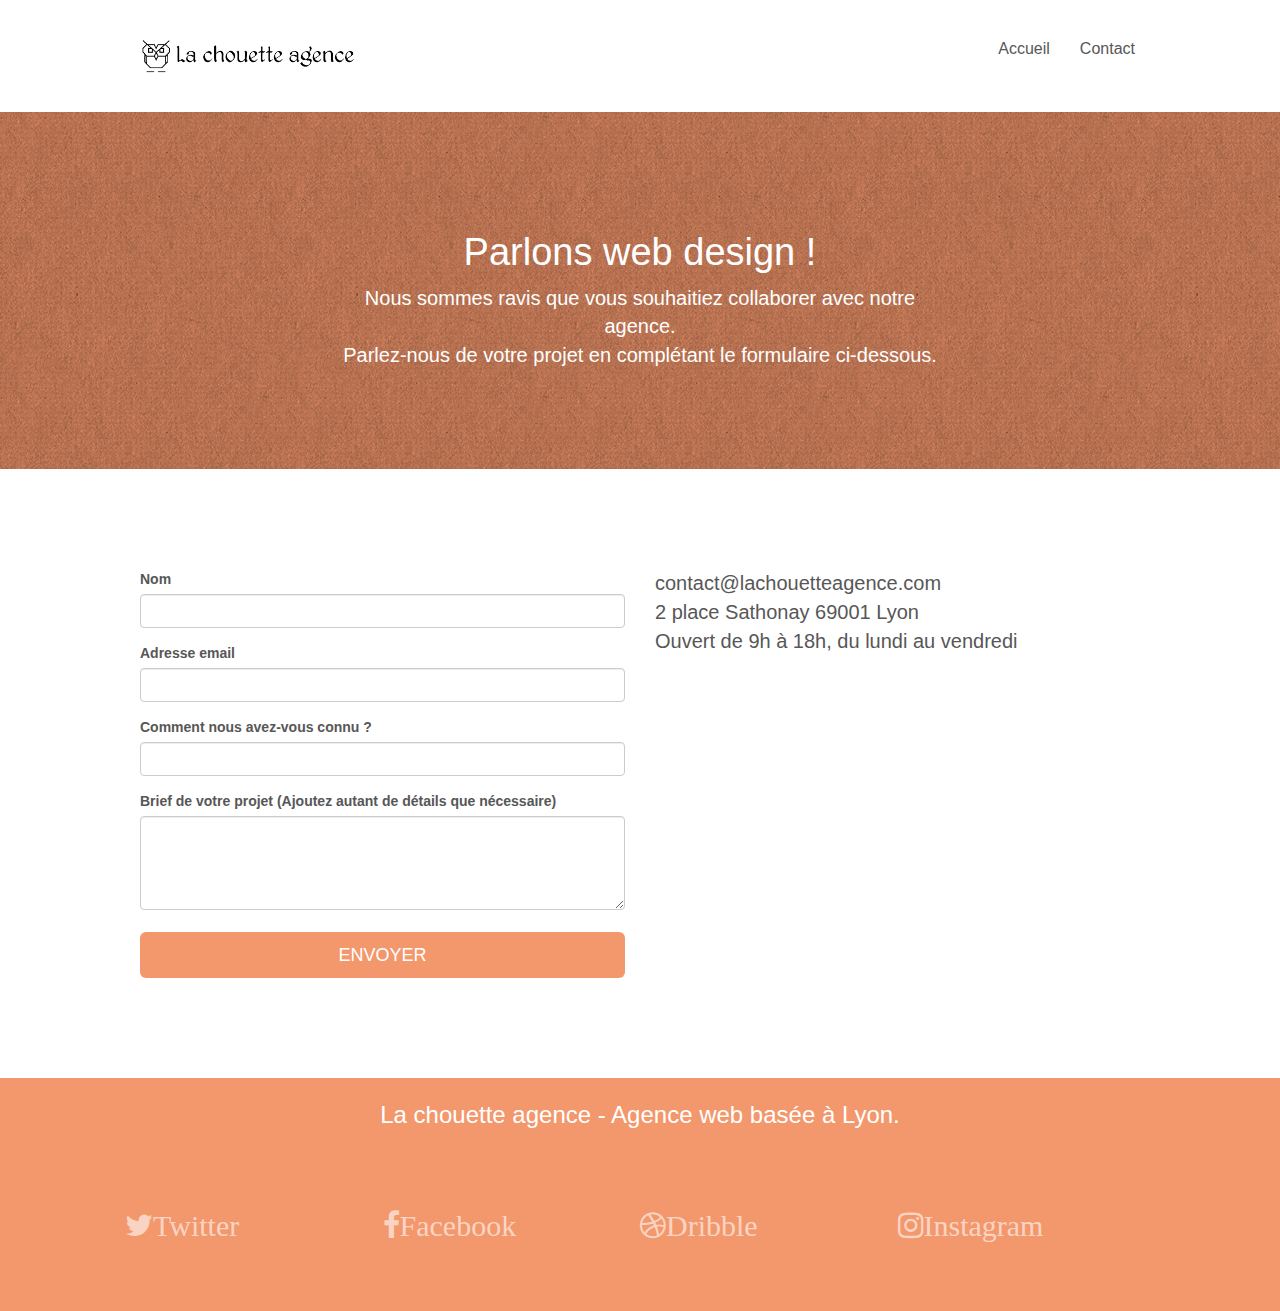
==== Chouette-agence-contact.html @ 3db7aa1b "responsive90% ok et w3c ok" ====
<!doctype html>
<html lang="fr">

<head>
	<meta charset="utf-8">
	<meta name="description" content="Entreprise webdesign Lyon">
	<meta name="viewport" content="width=device-width, initial-scale=1.0, viewport-fit=cover">
	<link rel="shortcut icon" type="image/png" href="favicon.jpg">
	<link rel="stylesheet" type="text/css" href="style.css">
	<link rel="stylesheet" type="text/css" href="./css/bootstrap.css">
	<link rel="stylesheet" type="text/css" href="./css/font-awesome.css">
	<title>Chouette Agence Contact</title>
</head>

<body>
	<!-- Principal conteneur -->
	<div class="page-container">

		<!-- bloc-0 -->
		<div class="bloc bgc-white l-bloc " id="bloc-0">
			<div class="container bloc-sm">
				<nav class="navbar row">
					<div class="navbar-header">
						<a class="navbar-brand" href="index.html"><img src="img/la-chouette-agence.png"
								alt="atlanta web design logo" height="40" /></a>
						<button id="nav-toggle" type="button" class="ui-navbar-toggle navbar-toggle"
							data-toggle="collapse" data-target=".navbar-1">
							<span class="sr-only">Toggle navigation</span><span class="icon-bar"></span><span
								class="icon-bar"></span><span class="icon-bar"></span>
						</button>
					</div>
					<div class="collapse navbar-collapse navbar-1 special-dropdown-nav">
						<ul class="site-navigation nav navbar-nav">
							<li>
								<a href="index.html">Accueil</a>
							</li>
							<li>
							</li>
							<li>
								<a href="Chouette-agence-contact.html">Contact</a>
							</li>
						</ul>
					</div>
				</nav>
			</div>
		</div>
		<!-- bloc-0 END -->

		<!-- bloc-6 -->
		<div class="bloc bg-dots-bg bg-repeat bgc-atomic-tangerine d-bloc bloc-bg-texture texture-paper" id="bloc-6">
			<div class="container bloc-lg">
				<div class="row">
					<div class="col-sm-12">
						<h1 class="text-center hero-bloc-text tc-white">
							Parlons web design !
						</h1>
						<p class="text-center mg-lg tc-white tight-width-whitespace">
							Nous sommes ravis que vous souhaitiez collaborer avec notre agence.<br>
							Parlez-nous de votre projet en complétant le formulaire ci-dessous.
						</p>
					</div>
				</div>
			</div>
		</div>
		<!-- bloc-6 END -->

		<!-- bloc-7 -->
		<div class="bloc bgc-white l-bloc" id="bloc-7">
			<div class="container bloc-lg">
				<div class="row">
					<div class="col-sm-6">
						<form id="form_1">
							<div class="form-group">
								<label>
									Nom
								</label>
								<input id="name" class="form-control" required />
							</div>
							<div class="form-group">
								<label>
									Adresse email
								</label>
								<input id="email" class="form-control" type="email" required />
							</div>
							<div class="form-group">
								<label>
									Comment nous avez-vous connu ?
								</label>
								<input class="form-control" type="email" required id="input_504" />
							</div>
							<div class="form-group">
								<label>
									Brief de votre projet (Ajoutez autant de détails que nécessaire)<br>
								</label><textarea id="message" class="form-control" rows="4" cols="50"
									required></textarea>
							</div>
							<button class="bloc-button btn btn-lg btn-block cta-hero btn-atomic-tangerine"
								type="submit">
								Envoyer
							</button>
						</form>
					</div>
					<div class="col-sm-6">
						<p>
							contact@lachouetteagence.com<br>2 place Sathonay 69001 Lyon<br>Ouvert de 9h à 18h, du lundi
							au vendredi<br>
						</p>
					</div>
				</div>
			</div>
		</div>
		<!-- bloc-7 END -->



		<!-- Footer - bloc-8 -->
		<div class="bloc bgc-atomic-tangerine d-bloc" id="bloc-8">
			<div class="container bloc-sm">
				<div class="row">
					<div class="col-sm-12">
						<p class="text-center white whitetext">
							La chouette agence - Agence web basée à Lyon.<br>
						</p>
						<div class="row row-no-gutters social">
							<div class="col-sm-3">
								<div class="text-center">
									<a class="social" href="index.html"><span class="fa fa-twitter icon-md">Twitter</span></a>
								</div>
							</div>
							<div class="col-sm-3">
								<div class="text-center">
									<a class="social" href="index.html"><span class="fa fa-facebook icon-md">Facebook</span></a>
								</div>
							</div>
							<div class="col-sm-3">
								<div class="text-center">
									<a class="social" href="index.html"><span class="fa fa-dribbble icon-md">Dribble</span></a>
								</div>
							</div>
							<div class="col-sm-3">
								<div class="text-center">
									<a class="social" href="index.html"><span
											class="fa fa-instagram icon-md">Instagram</span></a>
								</div>
							</div>
							
						</div>
					</div>
				</div>
			</div>
		</div>
		<!-- Footer - bloc-8 END -->

	</div>
	<!-- Principal conteneur END -->


</body>

</html>
---- style.css ----
body {
    margin: 0;
    padding: 0;
    background: #FFF;
    overflow-x: hidden;
    -webkit-font-smoothing: antialiased;
    -moz-osx-font-smoothing: grayscale;
}

a,
button {
    transition: all .3s ease-in-out;
    outline: none!important;
}

a:hover {
    text-decoration: none;
    cursor: pointer;
}

#page-loading-blocs-notifaction {
    position: fixed;
    top: 0;
    bottom: 0;
    width: 100%;
    z-index: 100000;
    background: #FFFFFF url("img/pageload-spinner.gif") no-repeat center center;
}

.bloc {
    width: 100%;
    clear: both;
    background: 50% 50% no-repeat;
    padding: 0 50px;
    -webkit-background-size: cover;
    -moz-background-size: cover;
    -o-background-size: cover;
    background-size: cover;
    position: relative;
}

.bloc .container {
    padding-left: 0;
    padding-right: 0;
}

.bloc-lg {
    padding: 100px 50px;
}

.bloc-md {
    padding: 50px;
}

.bloc-sm {
    padding: 20px 50px;
}

.bg-center,
.bg-l-edge,
.bg-r-edge,
.bg-t-edge,
.bg-b-edge,
.bg-tl-edge,
.bg-bl-edge,
.bg-tr-edge,
.bg-br-edge,
.bg-repeat {
    -webkit-background-size: auto!important;
    -moz-background-size: auto!important;
    -o-background-size: auto!important;
    background-size: auto!important;
}

.bg-repeat {
    background: repeat;
}

.bg-t-edge {
    background: top no-repeat;
}

.bloc-bg-texture::before {
    content: "";
    background-size: 2px 2px;
    position: absolute;
    top: 0;
    bottom: 0;
    left: 0;
    right: 0;
}

.texture-paper::before {
    background: url("img/texture-paper.png");
    background-size: 280px 280px;
}

.b-parallax {
    background-attachment: fixed;
}

.d-bloc {
    color: rgba(255, 255, 255, .7);
}

.d-bloc button:hover {
    color: rgba(255, 255, 255, .9);
}

.d-bloc .icon-round,
.d-bloc .icon-square,
.d-bloc .icon-rounded,
.d-bloc .icon-semi-rounded-a,
.d-bloc .icon-semi-rounded-b {
    border-color: rgba(255, 255, 255, .9);
}

.d-bloc .divider-h span {
    border-color: rgba(255, 255, 255, .2);
}

.d-bloc .a-btn,
.d-bloc .navbar a,
.d-bloc .navbar-brand,
.d-bloc a .icon-sm,
.d-bloc a .icon-md,
.d-bloc a .icon-lg,
.d-bloc a .icon-xl,
.d-bloc h1 a,
.d-bloc h2 a,
.d-bloc h3 a,
.d-bloc h4 a,
.d-bloc h5 a,
.d-bloc h6 a,
.d-bloc p a {
    color: rgba(255, 255, 255, .6);
}

.d-bloc .a-btn:hover,
.d-bloc .navbar a:hover,
.d-bloc .navbar-brand:hover,
.d-bloc a:hover .icon-sm,
.d-bloc a:hover .icon-md,
.d-bloc a:hover .icon-lg,
.d-bloc a:hover .icon-xl,
.d-bloc h1 a:hover,
.d-bloc h2 a:hover,
.d-bloc h3 a:hover,
.d-bloc h4 a:hover,
.d-bloc h5 a:hover,
.d-bloc h6 a:hover,
.d-bloc p a:hover {
    color: rgba(255, 255, 255, 1);
}

.d-bloc .navbar-toggle .icon-bar {
    background: rgba(255, 255, 255, 1);
}

.d-bloc .btn-wire,
.d-bloc .btn-wire:hover {
    color: rgba(255, 255, 255, 1);
    border-color: rgba(255, 255, 255, 1);
}

.d-bloc .panel {
    color: rgba(0, 0, 0, .5);
}

.d-bloc .panel button:hover {
    color: rgba(0, 0, 0, .7);
}

.d-bloc .panel icon {
    border-color: rgba(0, 0, 0, .7);
}

.d-bloc .panel .divider-h span {
    border-color: rgba(0, 0, 0, .1);
}

.d-bloc .panel .a-btn {
    color: rgba(0, 0, 0, .6);
}

.d-bloc .panel .a-btn:hover {
    color: rgba(0, 0, 0, 1);
}

.d-bloc .panel .btn-wire,
.d-bloc .panel .btn-wire:hover {
    color: rgba(0, 0, 0, .7);
    border-color: rgba(0, 0, 0, .3);
}

.d-bloc .panel,
.l-bloc {
    color: rgba(0, 0, 0, .5);
}

.d-bloc .panel button:hover,
.l-bloc button:hover {
    color: rgba(0, 0, 0, .7);
}

.l-bloc .icon-round,
.l-bloc .icon-square,
.l-bloc .icon-rounded,
.l-bloc .icon-semi-rounded-a,
.l-bloc .icon-semi-rounded-b {
    border-color: rgba(0, 0, 0, .7);
}

.d-bloc .panel .divider-h span,
.l-bloc .divider-h span {
    border-color: rgba(0, 0, 0, .1);
}

.d-bloc .panel .a-btn,
.l-bloc .a-btn,
.l-bloc .navbar a,
.l-bloc .navbar-brand,
.l-bloc a .icon-sm,
.l-bloc a .icon-md,
.l-bloc a .icon-lg,
.l-bloc a .icon-xl,
.l-bloc h1 a,
.l-bloc h2 a,
.l-bloc h3 a,
.l-bloc h4 a,
.l-bloc h5 a,
.l-bloc h6 a,
.l-bloc p a {
    color: rgba(0, 0, 0, .6);
}

.d-bloc .panel .a-btn:hover,
.l-bloc .a-btn:hover,
.l-bloc .navbar a:hover,
.l-bloc .navbar-brand:hover,
.l-bloc a:hover .icon-sm,
.l-bloc a:hover .icon-md,
.l-bloc a:hover .icon-lg,
.l-bloc a:hover .icon-xl,
.l-bloc h1 a:hover,
.l-bloc h2 a:hover,
.l-bloc h3 a:hover,
.l-bloc h4 a:hover,
.l-bloc h5 a:hover,
.l-bloc h6 a:hover,
.l-bloc p a:hover {
    color: rgba(0, 0, 0, 1);
}

.l-bloc .navbar-toggle .icon-bar {
    color: rgba(0, 0, 0, .6);
}

.d-bloc .panel .btn-wire,
.d-bloc .panel .btn-wire:hover,
.l-bloc .btn-wire,
.l-bloc .btn-wire:hover {
    color: rgba(0, 0, 0, .7);
    border-color: rgba(0, 0, 0, .3);
}

.voffset {
    margin-top: 30px;
}

.voffset-lg {
    margin-top: 80px;
}

.row-no-gutters {
    margin-right: 0;
    margin-left: 0;
}

.row.row-no-gutters > [class^="col-"],
.row.row-no-gutters > [class*=" col-"] {
    padding-right: 0;
    padding-left: 0;
}

#bloc-1-hero h1 {
    font-size: 32px;
}

.navbar {
    margin-bottom: 0;
    z-index: 1;
}

.navbar-brand {
    height: auto;
    padding: 3px 15px;
    font-size: 25px;
    font-weight: normal;
    font-weight: 600;
    line-height: 44px;
}

.navbar-brand img {
    max-height: 200px;
    margin: 0 5px 0 0;
    display: inline;
}

.navbar-brand img[src$=svg] {
    min-width: 100px;
}

.nav-center .navbar-brand img {
    margin: 0;
}

.navbar .nav {
    padding-top: 2px;
    margin-right: -16px;
    float: right;
    z-index: 1;
}

.nav > li {
    float: left;
    margin-top: 4px;
    font-size: 16px;
}

.navbar-nav .open .dropdown-menu > li > a {
    text-align: inherit;
}

.nav > li a:hover,
.nav > li a:focus {
    background: transparent;
}

.navbar-toggle {
    margin: 10px 10px 0 0;
    border: 0px;
}

.navbar-toggle:hover {
    background: transparent!important;
}

.navbar-toggle .icon-bar {
    background-color: rgba(0, 0, 0, .5);
    width: 26px;
}

.nav-invert .navbar .nav {
    float: left;
}

.nav-invert .navbar-header,
.nav-invert .navbar-brand {
    float: right;
    position: relative;
    z-index: 2;
}

@media (min-width: 768px) {
    .site-navigation {
        position: absolute;
        top: 50%;
        right: 20px;
        transform: translate(0, -50%);
        -webkit-transform: translateY(-50%);
    }
    .nav > li .dropdown-menu a,
    .nav > li .dropdown-menu a:hover {
        color: #484848;
    }
    .nav-invert .site-navigation {
        left: 0;
        right: 0;
    }
    .nav-center {
        text-align: center;
    }
    .nav-center .navbar-header {
        width: 100%;
    }
    .nav-center .navbar-header,
    .nav-center .navbar-brand,
    .nav-center .nav > li {
        float: none;
        display: inline-block;
    }
    .nav-center .site-navigation {
        position: relative;
        width: 100%;
        right: 0;
        margin-right: 0px;
        margin-top: 20px;
    }
    .nav-center.mini-nav .navbar-toggle {
        float: none;
        margin: 10px auto 0;
    }
}

.nav > li > .dropdown a {
    background: none!important;
    display: block;
    padding: 14px 15px;
}

nav .caret {
    margin: 0 5px;
}

.dropdown-menu .dropdown-menu {
    top: -8px;
    left: 100%;
}

.dropdown-menu .dropmenu-flow-right {
    top: 100%;
    left: 0;
    margin-left: -1px;
    border-top-left-radius: 0;
    border-top-right-radius: 0;
}

.dropdown-menu .dropdown span {
    border: 4px solid black;
    border-top-color: transparent;
    border-right-color: transparent;
    border-bottom-color: transparent;
    margin: 6px -5px 0 0!important;
    float: right;
}

.mg-md {
    margin-top: 10px;
    margin-bottom: 20px;
}

.mg-lg {
    margin-top: 10px;
    margin-bottom: 40px;
}

.btn {
    margin: 0 5px 5px 0;
}

.btn.pull-right {
    margin: 0 0 5px 5px;
}

.btn-d,
.btn-d:hover,
.btn-d:focus {
    color: #FFF;
    background: rgba(0, 0, 0, .3);
}

button {
    outline: none!important;
}

.btn-rd {
    border-radius: 40px;
}

.btn-clean {
    border: 1px solid rgba(0, 0, 0, .08);
    border-bottom-color: rgba(0, 0, 0, .1);
    text-shadow: 0 1px 0 rgba(0, 0, 1, .1);
    box-shadow: 0 1px 3px rgba(0, 0, 1, .25), inset 0 1px 0 0 rgba(255, 255, 255, .15);
}

.icon-md {
    font-size: 30px!important;
}

.icon-lg {
    font-size: 60px!important;
}

.sm-shadow {
    text-shadow: 0 1px 2px rgba(0, 0, 0, .3);
}

.panel-sq,
.panel-sq .panel-heading,
.panel-sq .panel-footer {
    border-radius: 0;
}

.panel-rd {
    border-radius: 30px;
}

.panel-rd .panel-heading {
    border-radius: 29px 29px 0 0;
}

.panel-rd .panel-footer {
    border-radius: 0 0 29px 29px;
}

.form-control {
    border-color: rgba(0, 0, 0, .1);
    box-shadow: none;
}

.scrollToTop {
    width: 40px;
    height: 40px;
    position: fixed;
    bottom: 20px;
    right: 20px;
    opacity: 0;
    z-index: 500;
    transition: all .3s ease-in-out;
}

.scrollToTop span {
    margin-top: 6px;
}

.showScrollTop {
    font-size: 14px;
    opacity: 1;
}

a[data-lightbox] {
    position: relative;
    display: block;
    text-align: center;
}

a[data-lightbox]:hover::before {
    content: "+";
    font-family: "HelveticaNeue-Light", "Helvetica Neue Light", "Helvetica Neue", Helvetica, Arial;
    font-size: 32px;
    width: 50px;
    height: 50px;
    margin-left: -25px;
    border-radius: 50%;
    background: rgba(0, 0, 0, .6);
    color: #FFF;
    font-weight: 100;
    z-index: 1;
    position: absolute;
    top: 50%;
    transform: translateY(-50%);
    -webkit-transform: translateY(-50%);
}

a[data-lightbox]:hover img {
    opacity: 0.6;
    -webkit-animation-fill-mode: none;
    animation-fill-mode: none;
}

#lightbox-modal {
    display: flex;
    align-items: center;
}

#lightbox-modal .modal-dialog {
    width: 90%;
    max-width: 900px;
    margin: 0 auto 0;
}

#lightbox-modal .modal-dialog img {
    max-height: 90vh;
    margin: 0 auto;
}

.lightbox-caption {
    padding: 20px;
    color: #FFF;
    background: rgba(0, 0, 0, .5);
    position: absolute;
    left: 15px;
    right: 15px;
    bottom: 5px;
}

.close-lightbox {
    color: #FFF;
    font-size: 30px;
    position: absolute;
    top: 20px;
    right: 20px;
    z-index: 20;
    background: rgba(0, 0, 0, .5);
    border: none;
    line-height: 30px;
    padding: 0 9px 5px;
    opacity: 0.3;
}

.close-lightbox:hover,
.next-lightbox:hover,
.prev-lightbox:hover {
    opacity: 1.0;
    color: #FFF;
}

.next-lightbox,
.prev-lightbox {
    font-size: 20px;
    color: rgba(255, 255, 255, .9);
    background: rgba(0, 0, 0, .5);
    transition: all .2s ease-in-out;
    position: absolute;
    top: 45%;
    z-index: 1;
    opacity: 0.4;
}

.next-lightbox {
    padding: 6px 8px 1px 13px;
    right: 25px;
}

.prev-lightbox {
    padding: 6px 13px 1px 10px;
    left: 25px;
}

.snapshot-lb .modal-body {
    padding-bottom: 45px;
}

.snapshot-lb .lightbox-caption {
    padding: 0;
    color: rgba(0, 0, 0, .5);
    background: none;
}

h1,
h2,
h3,
h4,
h5,
h6,
p,
label,
.btn,
a {
    font-family: "helvetica";
    font-weight: 400;
    color: #575757!important;
}

.container {
    max-width: 1000px;
  
}

.hero-bloc-text {
    font-size: 38px;
}

.hero-bloc-text-sub {
    font-size: 36px;
}

.statement-bloc-text {
    line-height: 26px;
    font-style: italic;
    font-size: 20px;
    text-align: center;
    font-weight: lighter;
    max-width: 520px;
    margin: auto auto auto auto;
}

p {
    font-size: 20px;
}

.tight-width-whitespace {
    max-width: 600px;
    margin: auto auto auto auto;
}

.h1 {
    font-size: 20px;
    font-family: "Open Sans";
}

.cta-hero {
    margin-top: 22px;
    color: #FFFFFF!important;
    text-transform: uppercase;
    padding: 12px 28px 12px 28px;
    font-size: 16px;
    font-weight: 700;
}

.social {
    margin: auto;
    display: flex;
    margin-top: 3vw;
    margin-bottom: 2vw;

 
}

h2 {
    font-size: 22px;
    line-height: 1.4em;
}

h3 {
    font-size: 15px;
    text-transform: uppercase;
    font-weight: 700;
    color: #333333!important;
}

.med-width-whitespace {
    max-width: 800px;
    margin: auto auto auto auto;
    box-shadow: 0px 0px 0px #000000;
}

h1 {
    color: #333333!important;
}

h4 {
    color: #333333!important;
}

.icons {
    margin-bottom: 14px;
    margin-top: 24px;
}

.white {
    color:white!important;
    font-size: large;
}
.whitetext{
    font-size: x-large;
}

.portfolio-thumb {
    margin-bottom: 24px;
}

.portfolio-row {
    margin-bottom: 44px;
    margin-top: 50px;
}

.avatar {
    box-shadow: 0px 4px 9px rgba(0, 0, 0, 0.3);
}

.black-background {
    background-color: rgba(165, 147, 99, 0.7);
    padding: 40px 40px 40px 40px;
}

.bold-link {
    font-weight: 900;
    text-decoration: underline!important;
}

.bgc-white {
    background-color: #FFFFFF;
}

.bgc-dark-slate-blue {
    background-color: #364577;
}

.bgc-atomic-tangerine {
    background-color: #F3976C;
}

.tc-white {
    color:white!important;
}

.btn-atomic-tangerine {
    background: #F3976C;
    color: #FFFFFF!important;
}

.btn-atomic-tangerine:hover {
    background: #c27956!important;
    color: #FFFFFF!important;
}

.ltc-white {
    color: #FFFFFF!important;
}

.ltc-white:hover {
    color: #cccccc!important;
}

.ltc-atomic-tangerine {
    color: #F3976C!important;
}

.ltc-atomic-tangerine:hover {
    color: #c27956!important;
}

.icon-dark-slate-blue {
    color: #364577!important;
    border-color: #364577!important;
}

.bg-dots-bg {
    background-image: url("img/dots-bg.png");
}

.bg-lines-h2-bg {
    background-image: url("img/lines-h2-bg.png");
}

.bg-banniere {
    background-image: url("img/la-chouette-agence-banniere.jpg");
}

.bg-presentation {
    background-image: url("img/image-de-presentation.png");
}

@media (max-width: 1024px) {
    .bloc {
        padding-left: 20px;
        padding-right: 20px;
    }
    .bloc.full-width-bloc,
    .bloc-tile-2.full-width-bloc .container,
    .bloc-tile-3.full-width-bloc .container,
    .bloc-tile-4.full-width-bloc .container {
        padding-left: 0;
        padding-right: 0;
    }
}

@media (max-width: 992px) and (min-width: 768px) {
    .navbar .nav {
        max-width: 80%
    }
    .nav-center.navbar .nav {
        max-width: 100%
    }
}

@media only screen and (min-device-width: 768px) and (max-device-width: 1024px) and (orientation: landscape) {
    .b-parallax {
        background-attachment: scroll;
    }
}

@media only screen and (min-device-width: 1024px) and (max-device-width: 1366px) and (-webkit-min-device-pixel-ratio: 1.5) {
    .b-parallax {
        background-attachment: scroll;
    }
}

@media (max-width: 991px) {
    .container {
        width: 100%;
    }
    .b-parallax {
        background-attachment: scroll;
    }
    .page-container,
    #hero-bloc {
        overflow-x: hidden;
        position: relative;
    }
    .bloc {
        padding-left: constant(safe-area-inset-left);
        padding-right: constant(safe-area-inset-right);
    }
    .bloc-group,
    .bloc-group .bloc {
        display: block;
        width: 100%;
    }
    .bloc-fill-screen .fill-bloc-top-edge,
    .bloc-fill-screen .fill-bloc-bottom-edge {
        padding: 0 20px;
        padding-left: constant(safe-area-inset-left);
        padding-right: constant(safe-area-inset-right);
    }
}

@media (max-width: 767px) {
    .page-container {
        overflow-x: hidden;
        position: relative;
    }
    h1,
    h2,
    h3,
    h4,
    h5,
    h6,
    p,
    #disqus_thread {
        padding-left: 10px!important;
        padding-right: 10px!important;
    }
    .b-parallax {
        background-attachment: scroll;
    }
    .navbar .nav {
        padding-top: 0;
        border-top: 1px solid rgba(0, 0, 0, .2);
        float: none!important;
    }
   
    .navbar.row {
        margin-left: 0;
        margin-right: 0;
    }
    .site-navigation {
        position: inherit;
        transform: none;
        -webkit-transform: none;
        -ms-transform: none;
    }
    .nav > li {
        margin-top: 0;
        border-bottom: 1px solid rgba(0, 0, 0, .1);
        background: rgba(0, 0, 0, .05);
        text-align: left;
        padding-left: 15px;
        width: 100%;
    }
    .nav > li:hover {
        background: rgba(0, 0, 0, .08);
    }
    .dropdown .dropdown a .caret {
        float: none;
        margin: 5px 0 0 10px!important;
        border: 4px solid black;
        border-bottom-color: transparent;
        border-right-color: transparent;
        border-left-color: transparent;
    }
    #hero-bloc .navbar .nav {
        background: rgba(0, 0, 0, .8);
    }
    #hero-bloc .navbar .nav a {
        color: rgba(255, 255, 255, .6);
    }
    .hero {
        padding: 50px 0;
    }
    .hero-nav {
        left: -1px;
        right: -1px;
    }
    .navbar-collapse {
        padding: 0;
        overflow-x: hidden;
        -webkit-box-shadow: none;
        box-shadow: none;
    }
    .navbar-brand img {
        max-height: 40px;
        width: auto;
    }
    .nav-invert .navbar-header {
        float: none;
        width: 100%;
    }
    .nav-invert .navbar-toggle {
        float: left;
        margin-left: 10px;
    }
    .bloc {
        padding-left: 0;
        padding-right: 0;
    }
    .bloc-xxl,
    .bloc-xl,
    .bloc-lg {
        padding: 40px 0;
    }
    .bloc-sm,
    .bloc-md {
        padding-left: 0;
        padding-right: 0;
    }
    .bloc-tile-2 .container,
    .bloc-tile-3 .container,
    .bloc-tile-4 .container,
    .bloc-fill-screen .fill-bloc-top-edge,
    .bloc-fill-screen .fill-bloc-bottom-edge {
        padding-left: 0;
        padding-right: 0;
    }
    .a-block {
        padding: 0 10px;
    }
    .btn-dwn {
        display: none;
    }
    .voffset {
        margin-top: 5px;
    }
    .voffset-md {
        margin-top: 20px;
    }
    .voffset-lg {
        margin-top: 30px;
    }
    form {
        padding: 5px;
    }
    .close-lightbox {
        display: inline-block;
    }
    .blocsapp-device-iphone5 {
        background-size: 216px 425px;
        padding-top: 60px;
        width: 216px;
        height: 425px;
    }
    .blocsapp-device-iphone5 img {
        width: 180px;
        height: 320px;
    }
}

@media (max-width: 400px) {
    .bloc {
        padding-left: 0;
        padding-right: 0;
    }
}

@media (max-width: 767px) {
    .bloc-mob-center-text {
        text-align: center;
    }
    .social{
        display: flex;
        flex-direction: column;
        justify-content: center;
        align-items: center;
    }
    .row{
        width: 100%;
    }
}
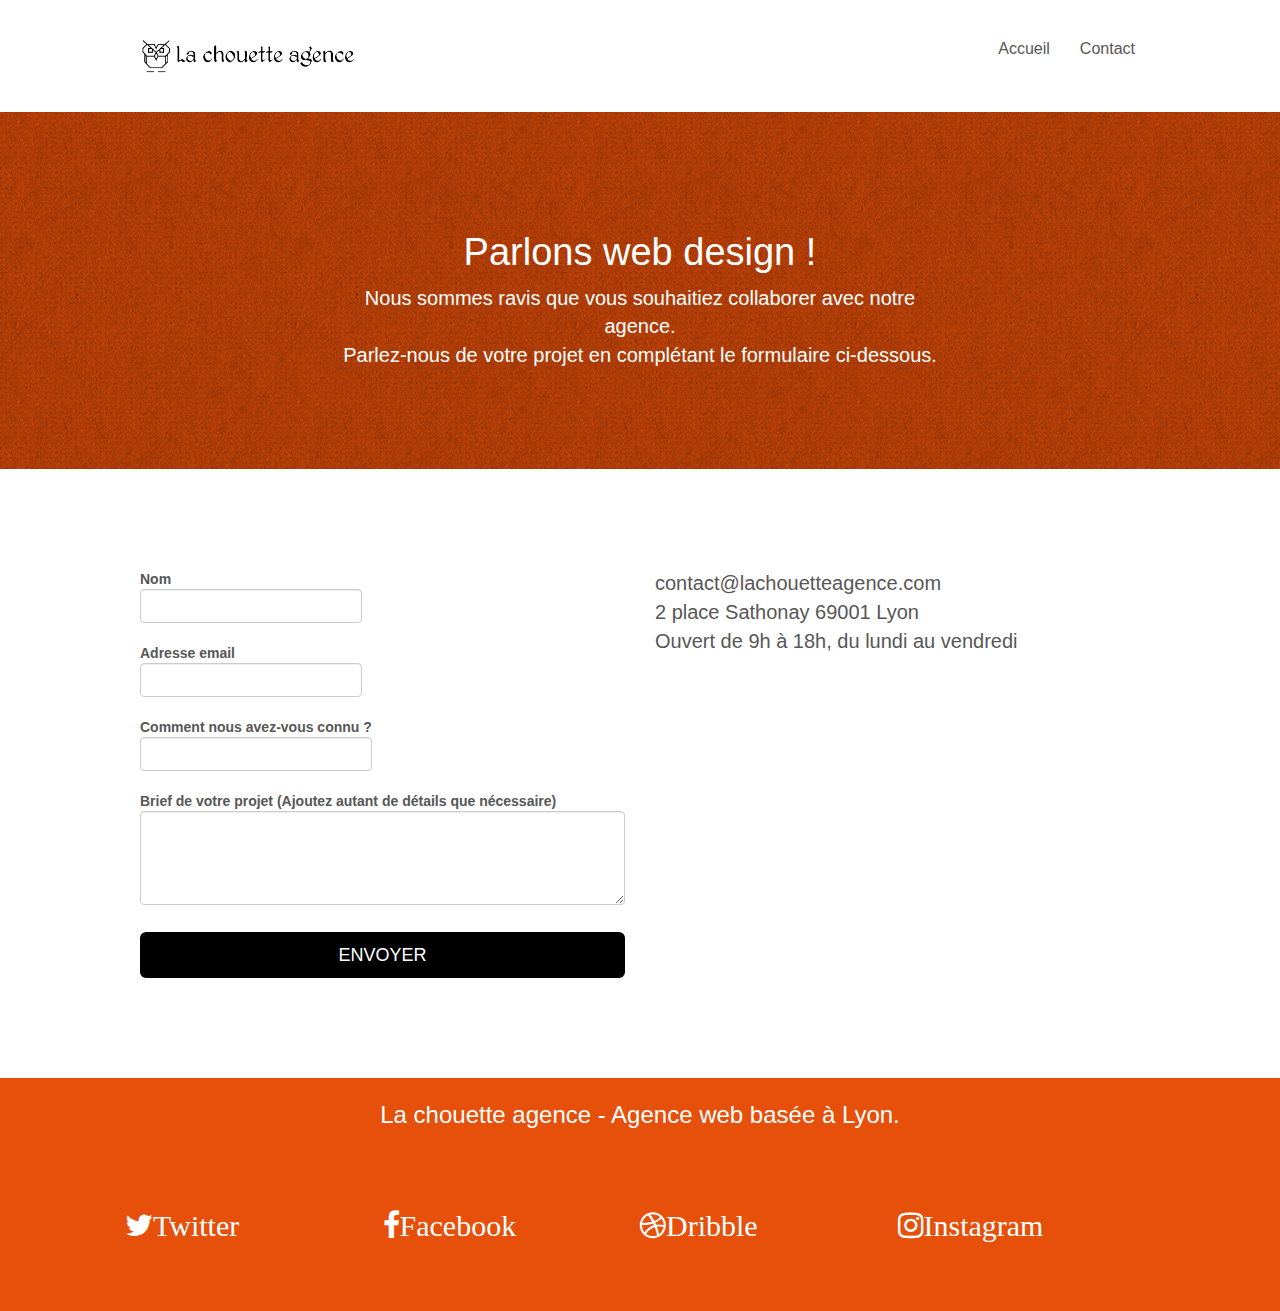
==== commit 5868e5f6: "2eme page ok" ====
--- a/Chouette-agence-contact.html
+++ b/Chouette-agence-contact.html
@@ -34,8 +34,7 @@
 							<li>
 								<a href="index.html">Accueil</a>
 							</li>
-							<li>
-							</li>
+
 							<li>
 								<a href="Chouette-agence-contact.html">Contact</a>
 							</li>
@@ -73,26 +72,27 @@
 							<div class="form-group">
 								<label>
 									Nom
+									<input id="name" type="text" class="form-control" required />
 								</label>
-								<input id="name" class="form-control" required />
 							</div>
 							<div class="form-group">
 								<label>
 									Adresse email
+									<input id="email" class="form-control" type="email" required />
 								</label>
-								<input id="email" class="form-control" type="email" required />
 							</div>
 							<div class="form-group">
 								<label>
 									Comment nous avez-vous connu ?
+
+									<input class="form-control" type="text" required id="input_504" />
 								</label>
-								<input class="form-control" type="email" required id="input_504" />
 							</div>
 							<div class="form-group">
 								<label>
 									Brief de votre projet (Ajoutez autant de détails que nécessaire)<br>
-								</label><textarea id="message" class="form-control" rows="4" cols="50"
-									required></textarea>
+									<textarea id="message" class="form-control" rows="4" cols="50" required></textarea>
+								</label>
 							</div>
 							<button class="bloc-button btn btn-lg btn-block cta-hero btn-atomic-tangerine"
 								type="submit">
@@ -124,17 +124,20 @@
 						<div class="row row-no-gutters social">
 							<div class="col-sm-3">
 								<div class="text-center">
-									<a class="social" href="index.html"><span class="fa fa-twitter icon-md">Twitter</span></a>
+									<a class="social" href="index.html"><span
+											class="fa fa-twitter icon-md">Twitter</span></a>
 								</div>
 							</div>
 							<div class="col-sm-3">
 								<div class="text-center">
-									<a class="social" href="index.html"><span class="fa fa-facebook icon-md">Facebook</span></a>
+									<a class="social" href="index.html"><span
+											class="fa fa-facebook icon-md">Facebook</span></a>
 								</div>
 							</div>
 							<div class="col-sm-3">
 								<div class="text-center">
-									<a class="social" href="index.html"><span class="fa fa-dribbble icon-md">Dribble</span></a>
+									<a class="social" href="index.html"><span
+											class="fa fa-dribbble icon-md">Dribble</span></a>
 								</div>
 							</div>
 							<div class="col-sm-3">
@@ -143,7 +146,7 @@
 											class="fa fa-instagram icon-md">Instagram</span></a>
 								</div>
 							</div>
-							
+
 						</div>
 					</div>
 				</div>
--- a/style.css
+++ b/style.css
@@ -112,7 +112,7 @@
 .d-bloc .icon-rounded,
 .d-bloc .icon-semi-rounded-a,
 .d-bloc .icon-semi-rounded-b {
-    border-color: rgba(255, 255, 255, .9);
+    border-color: white;
 }
 
 .d-bloc .divider-h span {
@@ -133,7 +133,7 @@
 .d-bloc h5 a,
 .d-bloc h6 a,
 .d-bloc p a {
-    color: rgba(255, 255, 255, .6);
+    color: white;
 }
 
 .d-bloc .a-btn:hover,
@@ -771,6 +771,7 @@
     text-decoration: underline!important;
 }
 
+
 .bgc-white {
     background-color: #FFFFFF;
 }
@@ -780,7 +781,7 @@
 }
 
 .bgc-atomic-tangerine {
-    background-color: #F3976C;
+    background-color: #e6500a;
 }
 
 .tc-white {
@@ -788,8 +789,8 @@
 }
 
 .btn-atomic-tangerine {
-    background: #F3976C;
-    color: #FFFFFF!important;
+    background: black;
+    color: white!important;
 }
 
 .btn-atomic-tangerine:hover {
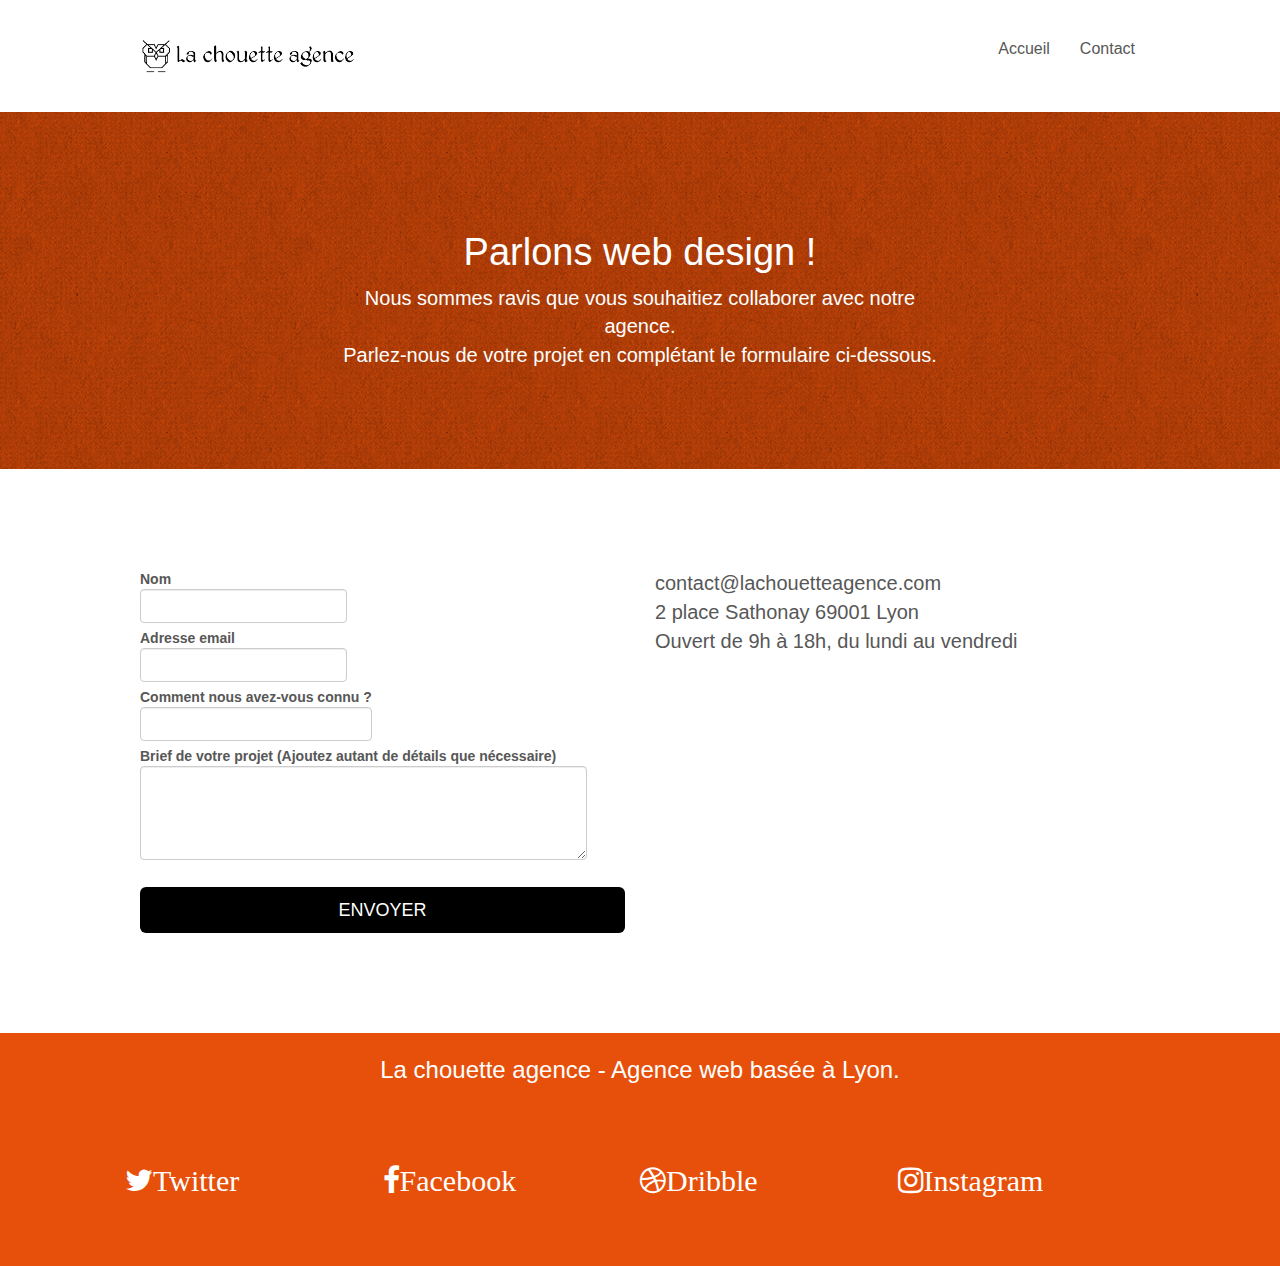
==== commit 0ba3d294: "ss" ====
--- a/Chouette-agence-contact.html
+++ b/Chouette-agence-contact.html
@@ -22,12 +22,9 @@
 				<nav class="navbar row">
 					<div class="navbar-header">
 						<a class="navbar-brand" href="index.html"><img src="img/la-chouette-agence.png"
-								alt="atlanta web design logo" height="40" /></a>
-						<button id="nav-toggle" type="button" class="ui-navbar-toggle navbar-toggle"
-							data-toggle="collapse" data-target=".navbar-1">
-							<span class="sr-only">Toggle navigation</span><span class="icon-bar"></span><span
-								class="icon-bar"></span><span class="icon-bar"></span>
-						</button>
+								alt="atlanta web design logo" height="40" />
+						</a>
+
 					</div>
 					<div class="collapse navbar-collapse navbar-1 special-dropdown-nav">
 						<ul class="site-navigation nav navbar-nav">
--- a/style.css
+++ b/style.css
@@ -1,3 +1,4 @@
+
 body {
     margin: 0;
     padding: 0;
@@ -99,9 +100,6 @@
     background-attachment: fixed;
 }
 
-.d-bloc {
-    color: rgba(255, 255, 255, .7);
-}
 
 .d-bloc button:hover {
     color: rgba(255, 255, 255, .9);
@@ -776,9 +774,7 @@
     background-color: #FFFFFF;
 }
 
-.bgc-dark-slate-blue {
-    background-color: #364577;
-}
+
 
 .bgc-atomic-tangerine {
     background-color: #e6500a;
